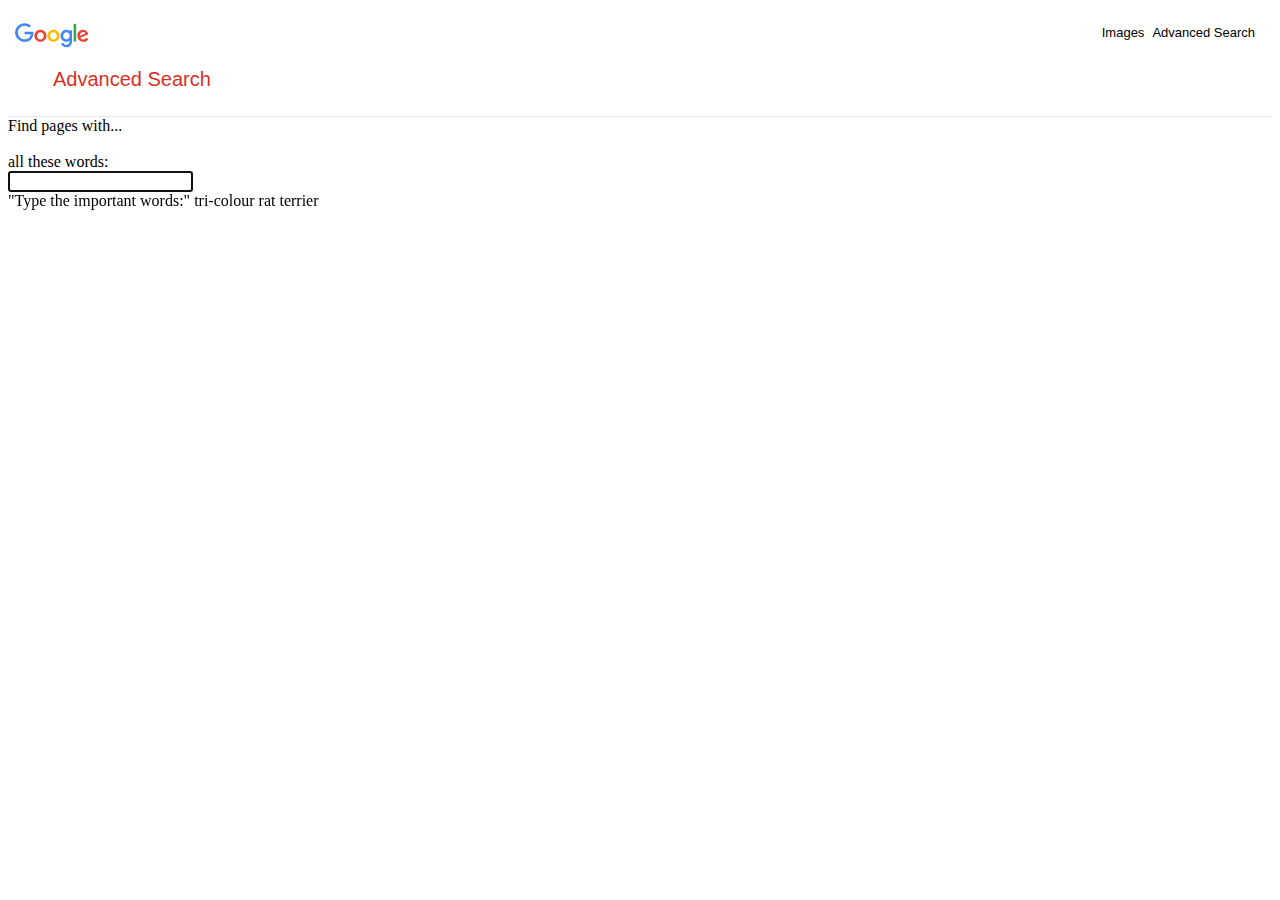
==== advanced_search.html @ 629d94ec ""Advanced search"" ====
<!DOCTYPE html>
<html lang="pt-br">
    <head>
        <title>Search</title>
        <link rel="stylesheet" href="styles.css">
    </head>
    <nav>
        <ul>
            <li><a href="images.html">Images</a></li>
            <li><a href="advanced_search.html">Advanced Search</a></li>
        </ul>
        <div class="mini">
            <img src="searchLogo.svg" alt="Google Logo" class="google" id="mini">
        </div>
    </nav>
    <body>
        <div class="appbar">
            <label>Advanced Search</label>
        </div>
        <div class="lineContainer"></div>

        <div class="advanced">
            <form action="/search" id="adv" method="GET" name="f">
                <div class="title">
                    <span>Find pages with...</span>
                </div>
                <div>&nbsp; </div>
                <div class="search-options">
                    <div class="atw">
                        <label>all these words:</label>
                    </div>
                    <div class="jfk">
                        <input class="jfk-textinput" value="" autofocus="autofocus" name="as_q" type="text">
                    </div>
                    <div>
                        "Type the important words:"
                        <span class="tiny">tri-colour rat terrier</span>
                    </div>
                <div>
            </form>
        </div>

    </body>
</html>
---- styles.css ----
nav {
    padding-bottom: 20px;
    padding-top: 15px;
    padding-right: 15px;
    
}

#mini {
    float: left;
    width: 74px;
    padding-left: 7px;
}

.appbar {
    color: #d93025;
    font: 20px arial, sans-serif;
    font-size: 20px;
    margin: 25px 35px;
}

.appbar > label {
    padding-top: 10px;
    margin-left: 10px;
}

.lineContainer {
    border-bottom: 1px solid #ebebeb;
}

nav > ul {
    list-style-type: none;
    margin: 0;
    padding: 0;
    float: right;
}

nav ul li {
    display: inline;
    padding: 2px;
}

nav ul li a {
    font-size: 13px;
    font-family: Arial;
    color: black;
    text-decoration: none;
}

nav ul li a:hover {
    text-decoration: underline;
}

.logo {
    padding-top: 220px;
    padding-bottom: 15px;
}

#logo {
    width: 270px;
    height: auto;
    display: block;
    margin-left: auto;
    margin-right: auto;
}

.searchForm {
    padding: 10px;
}

#searchForm {
    display: block;
    margin: 0 auto;
    width: 500px;
    height: 35px;
    border-radius: 20px;

    border:1px solid #dcdcdc;

    padding: 2px;
}

#searchForm:hover {
    box-shadow: 1px 1px 8px 1px #dcdcdc;
}

#searchForm:focus {
    outline-style: none;
    width: 470px;
    padding-left: 30px;
}

#buttons {
    display: block;
    text-align: center;
}

#searchButton{

    background-color: #f8f9fa;
    border: 1px solid #f8f9fa;
    margin: 11px 4px;
    border-radius: 4px;
    color: #3c4043;
    font-family: arial,sans-serif;
    font-size: 14px;

    padding: 0 16px;
    line-height: 27px;
    height: 36px;
    min-width: 54px;
    text-align: center;

    cursor: pointer;
}

#searchButton:hover {
    border: 1px solid #b9b9b95b;
}
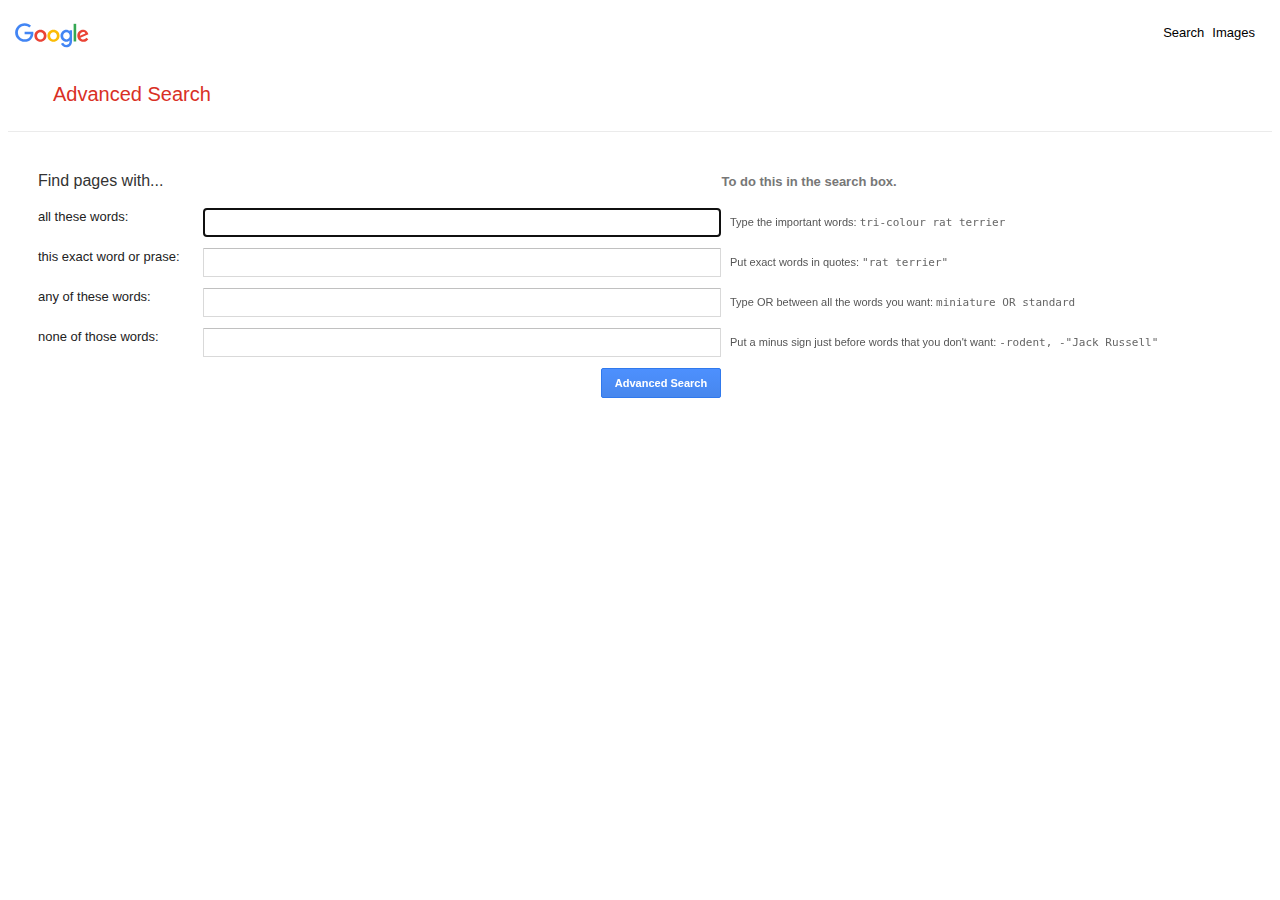
==== commit f07e068f: "Full advanced search implementation" ====
--- a/advanced_search.html
+++ b/advanced_search.html
@@ -6,8 +6,8 @@
     </head>
     <nav>
         <ul>
+            <li><a href="index.html">Search</a></li>
             <li><a href="images.html">Images</a></li>
-            <li><a href="advanced_search.html">Advanced Search</a></li>
         </ul>
         <div class="mini">
             <img src="searchLogo.svg" alt="Google Logo" class="google" id="mini">
@@ -20,25 +20,71 @@
         <div class="lineContainer"></div>
 
         <div class="advanced">
-            <form action="/search" id="adv" method="GET" name="f">
+            <form action="https://google.com/search" id="adv" method="GET" name="f">
+                
                 <div class="title">
-                    <span>Find pages with...</span>
+                    <span id="title">Find pages with...</span>
+                    <div style="width:550px;">&nbsp; </div>
+                    <div id="instructions">To do this in the search box.</div>
                 </div>
+
                 <div>&nbsp; </div>
+
                 <div class="search-options">
-                    <div class="atw">
+                    <div class="left-option">
                         <label>all these words:</label>
                     </div>
-                    <div class="jfk">
-                        <input class="jfk-textinput" value="" autofocus="autofocus" name="as_q" type="text">
+                    <div class="middle-option">
+                        <input class="text-input" value="" autofocus="autofocus" name="as_q" type="text">
                     </div>
-                    <div>
-                        "Type the important words:"
+                    <div class="right-option">
+                        Type the important words:
                         <span class="tiny">tri-colour rat terrier</span>
                     </div>
-                <div>
+                </div>
+                
+                <div class="search-options">
+                    <div class="left-option">
+                        <label>this exact word or prase:</label>
+                    </div>
+                    <div class="middle-option">
+                        <input class="text-input" value="" autofocus="autofocus" name="as_epq" type="text">
+                    </div>
+                    <div class="right-option">
+                        Put exact words in quotes:
+                        <span class="tiny">"rat terrier"</span>
+                    </div>
+                </div>              
+
+                <div class="search-options">
+                    <div class="left-option">
+                        <label>any of these words:</label>
+                    </div>
+                    <div class="middle-option">
+                        <input class="text-input" value="" autofocus="autofocus" name="as_oq" type="text">
+                    </div>
+                    <div class="right-option">
+                        Type OR between all the words you want:
+                        <span class="tiny">miniature OR standard</span>
+                    </div>
+                </div>
+
+                <div class="search-options">
+                    <div class="left-option">
+                        <label>none of those words:</label>
+                    </div>
+                    <div class="middle-option">
+                        <input class="text-input" value="" autofocus="autofocus" name="as_eq" type="text">
+                    </div>
+                    <div class="right-option">
+                        Put a minus sign just before words that you don't want:
+                        <span class="tiny">-rodent, -"Jack Russell"</span>
+                    </div>
+                </div>
+                <div class="adv-search">
+                    <input class="adv-button" value="Advanced Search" type="submit">
+                </div>
             </form>
         </div>
-
     </body>
 </html>--- a/styles.css
+++ b/styles.css
@@ -16,11 +16,28 @@
     font: 20px arial, sans-serif;
     font-size: 20px;
     margin: 25px 35px;
+    padding-top: 15px;
 }
 
 .appbar > label {
     padding-top: 10px;
     margin-left: 10px;
+}
+
+#title {
+    font: 16px arial, sans-serif;
+    color: #333333;
+}
+
+#instructions {
+    font: 13px arial, sans-serif;
+    color:#777777;
+    font-weight: bold;
+}
+
+/** WHAT THE FUCK????? **/
+.search-options {
+    padding-bottom: 10px;
 }
 
 .lineContainer {
@@ -116,3 +133,78 @@
 #searchButton:hover {
     border: 1px solid #b9b9b95b;
 }
+
+form div div {
+    display: inline-block;
+}
+
+.advanced {
+    margin-left: 30px;
+    margin-top: 40px;
+}
+
+.left-option {
+    float: left;
+    color: #222;
+    font: 13px arial, sans-serif;
+    width: 165px;
+    vertical-align: middle;
+}
+
+.left-option label {
+    vertical-align: middle;
+    height: 30px;
+}
+
+.middle-option {
+    height: 30px;
+}
+
+.text-input {
+    border-radius: 1px;
+    border: 1px solid #d9d9d9;
+    border-top: 1px solid #c0c0c0;
+    font-size: 13px;
+    height: 25px;
+    width: 500px;
+    padding: 1px 8px;
+    vertical-align: middle;
+}
+
+.right-option {
+    font: 11px arial, sans-serif;
+    color: #555555;
+    margin: 5px;
+}
+
+.tiny {
+    font: 11px monospace;
+    color: #666666;
+}
+
+.adv-search {
+    width: 683px;
+    text-align: right;
+}
+
+.adv-button {
+    background-color: #4d90fe;
+    background-image: -webkit-linear-gradient(top, #4d90fe, #4787ed);
+    border: 1px solid #3079ed;
+    border-radius: 2px;
+    cursor: default;
+    font-size: 11px;
+    font-weight: bold;
+    text-align: center;
+    white-space: nowrap;
+    color: #fff;
+    box-shadow: none;
+    line-height:100%;
+    height:30px;
+    min-width:120px;
+}
+
+.adv-button:hover {
+    background-color: #4787ed;
+    background-image: none;
+}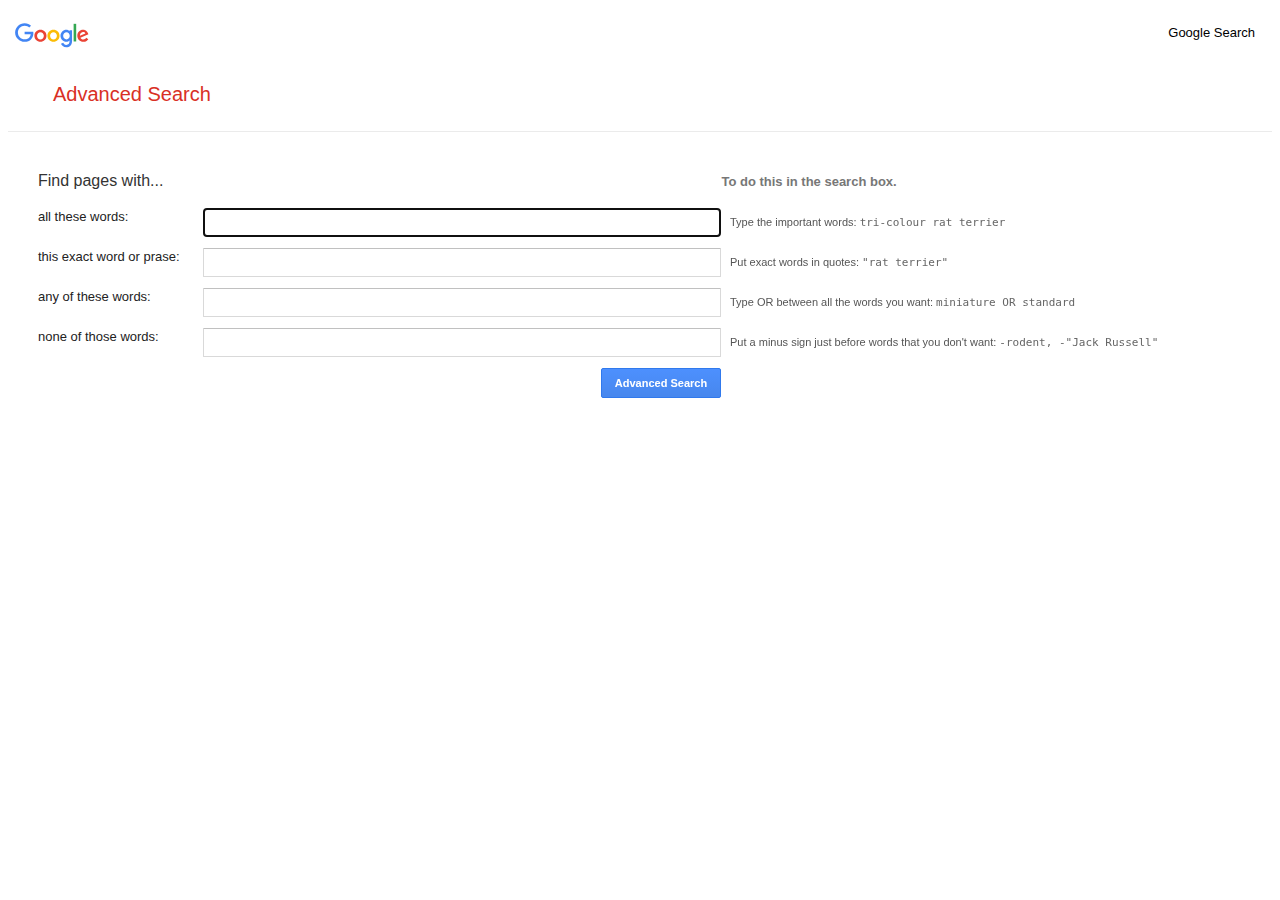
==== commit 44b1515a: "Submit project 0" ====
--- a/advanced_search.html
+++ b/advanced_search.html
@@ -1,13 +1,12 @@
 <!DOCTYPE html>
-<html lang="pt-br">
+<html lang="en">
     <head>
         <title>Search</title>
         <link rel="stylesheet" href="styles.css">
     </head>
     <nav>
         <ul>
-            <li><a href="index.html">Search</a></li>
-            <li><a href="images.html">Images</a></li>
+            <li><a href="index.html">Google Search</a></li>
         </ul>
         <div class="mini">
             <img src="searchLogo.svg" alt="Google Logo" class="google" id="mini">
